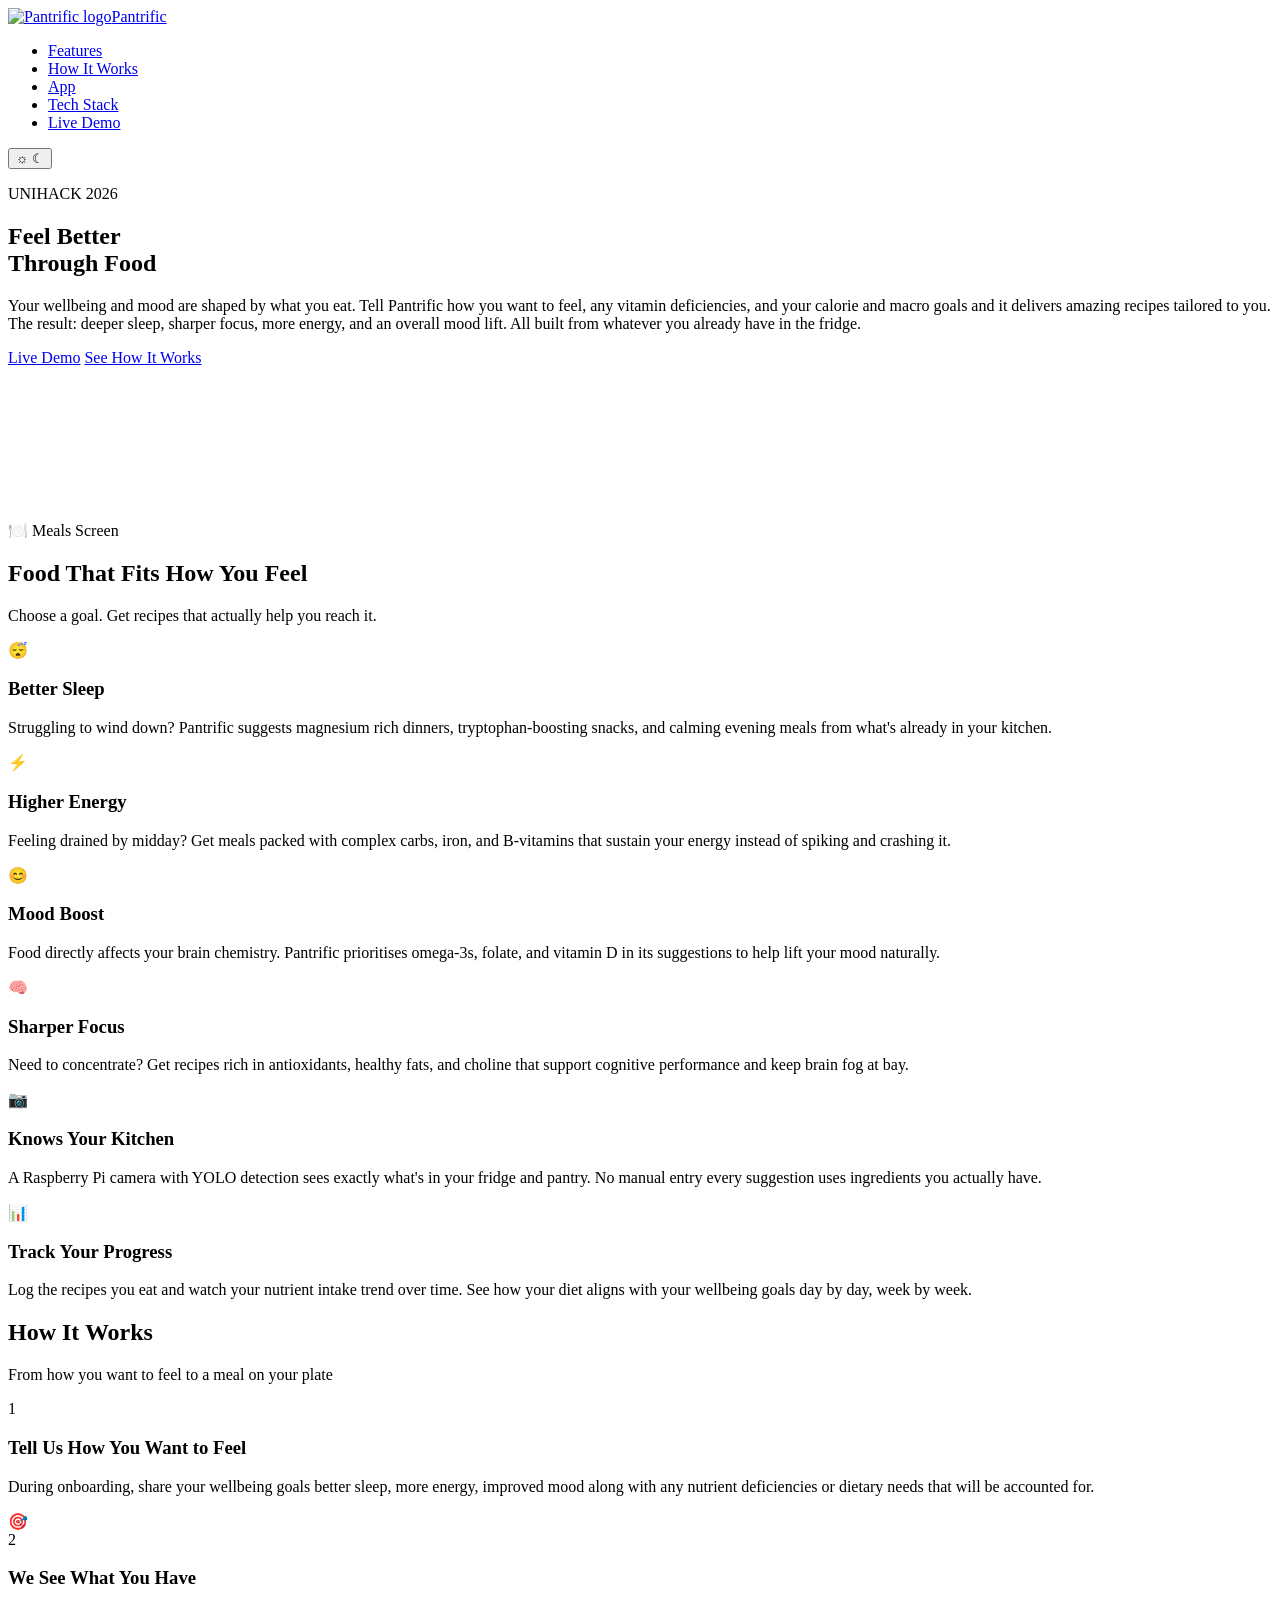
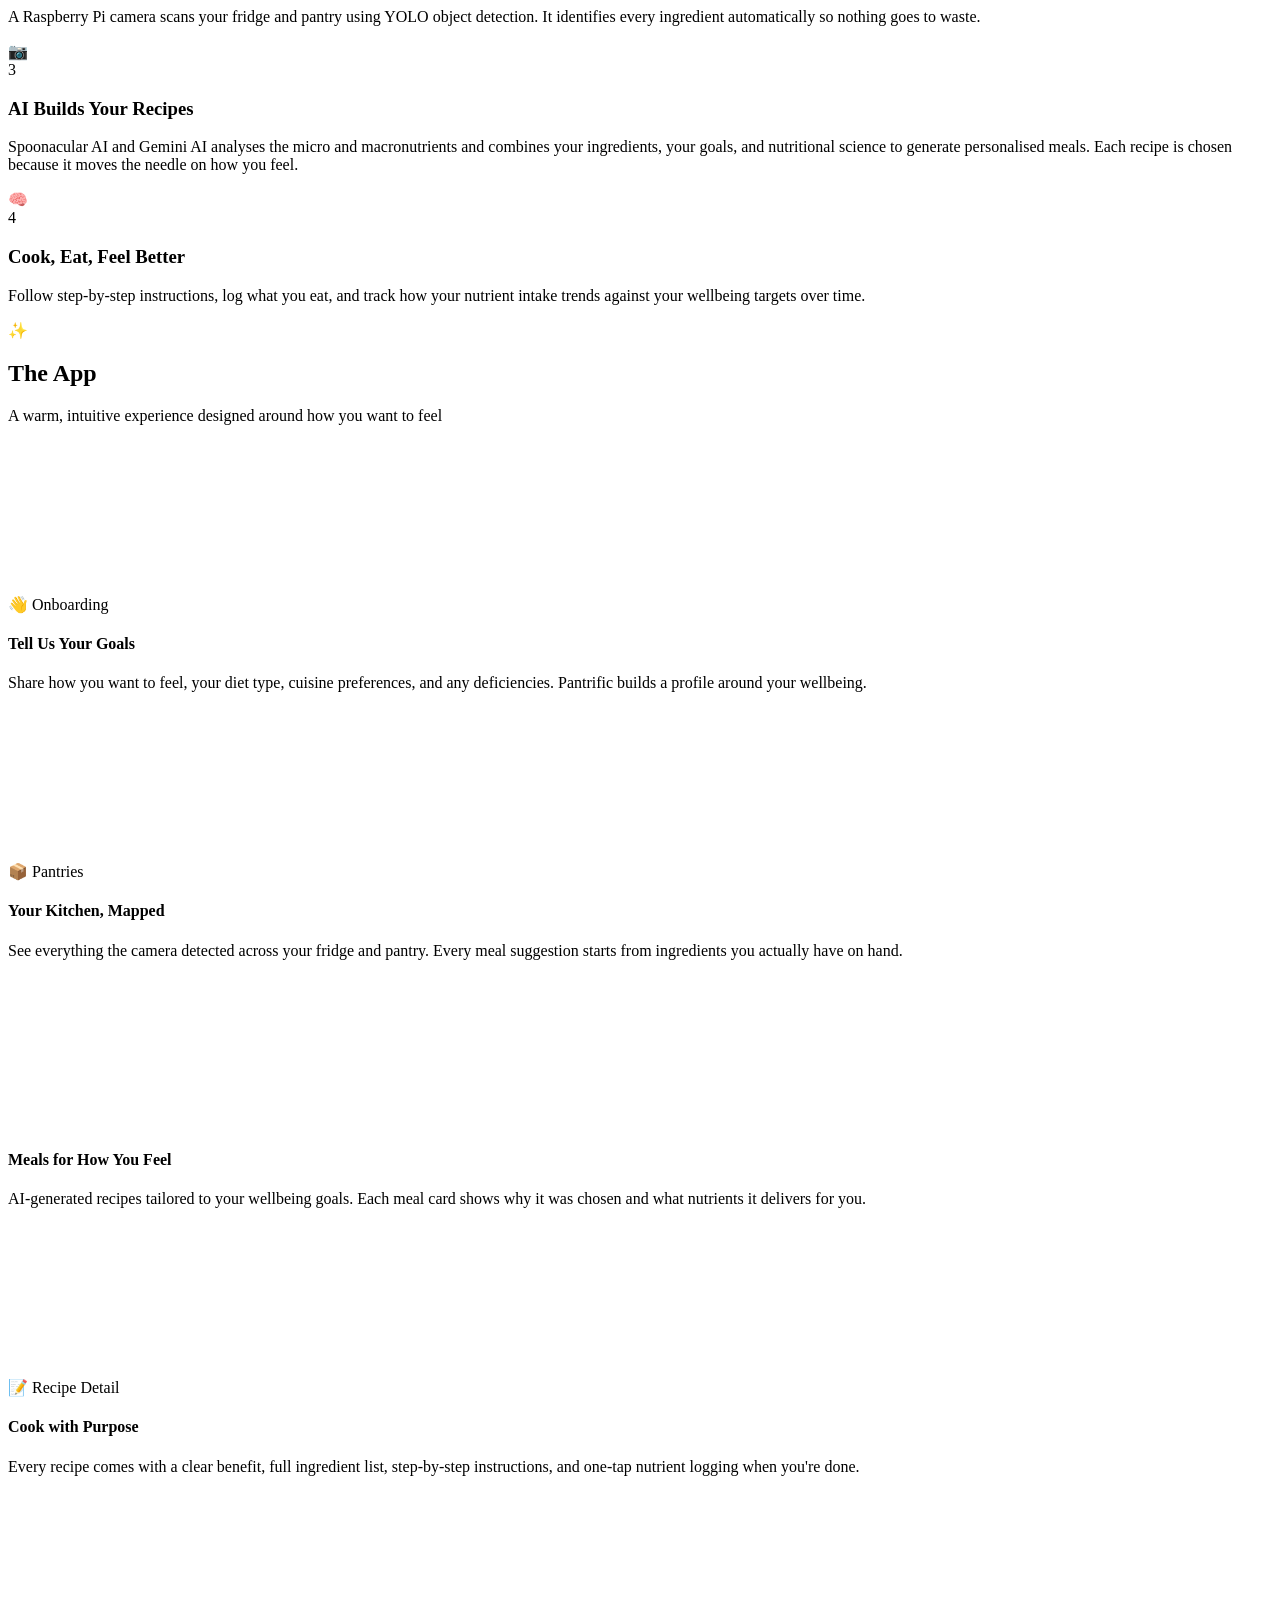
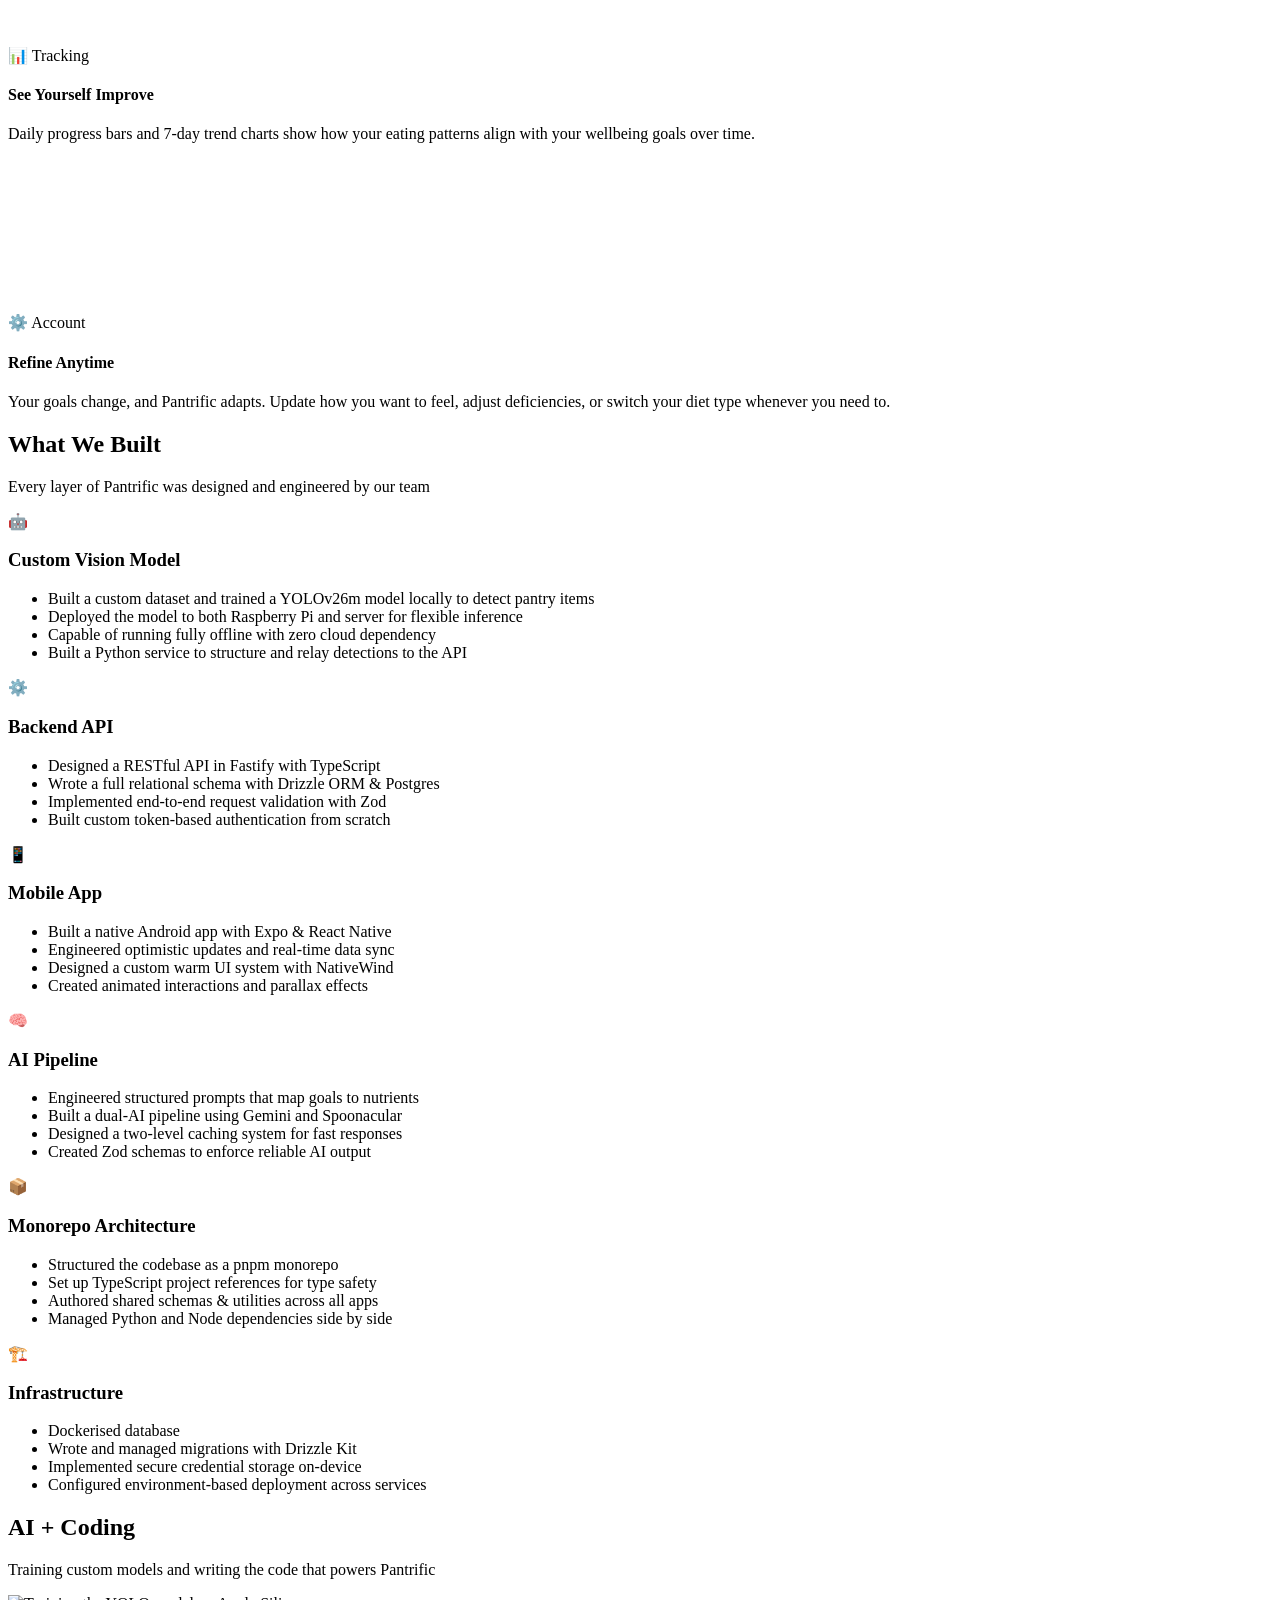
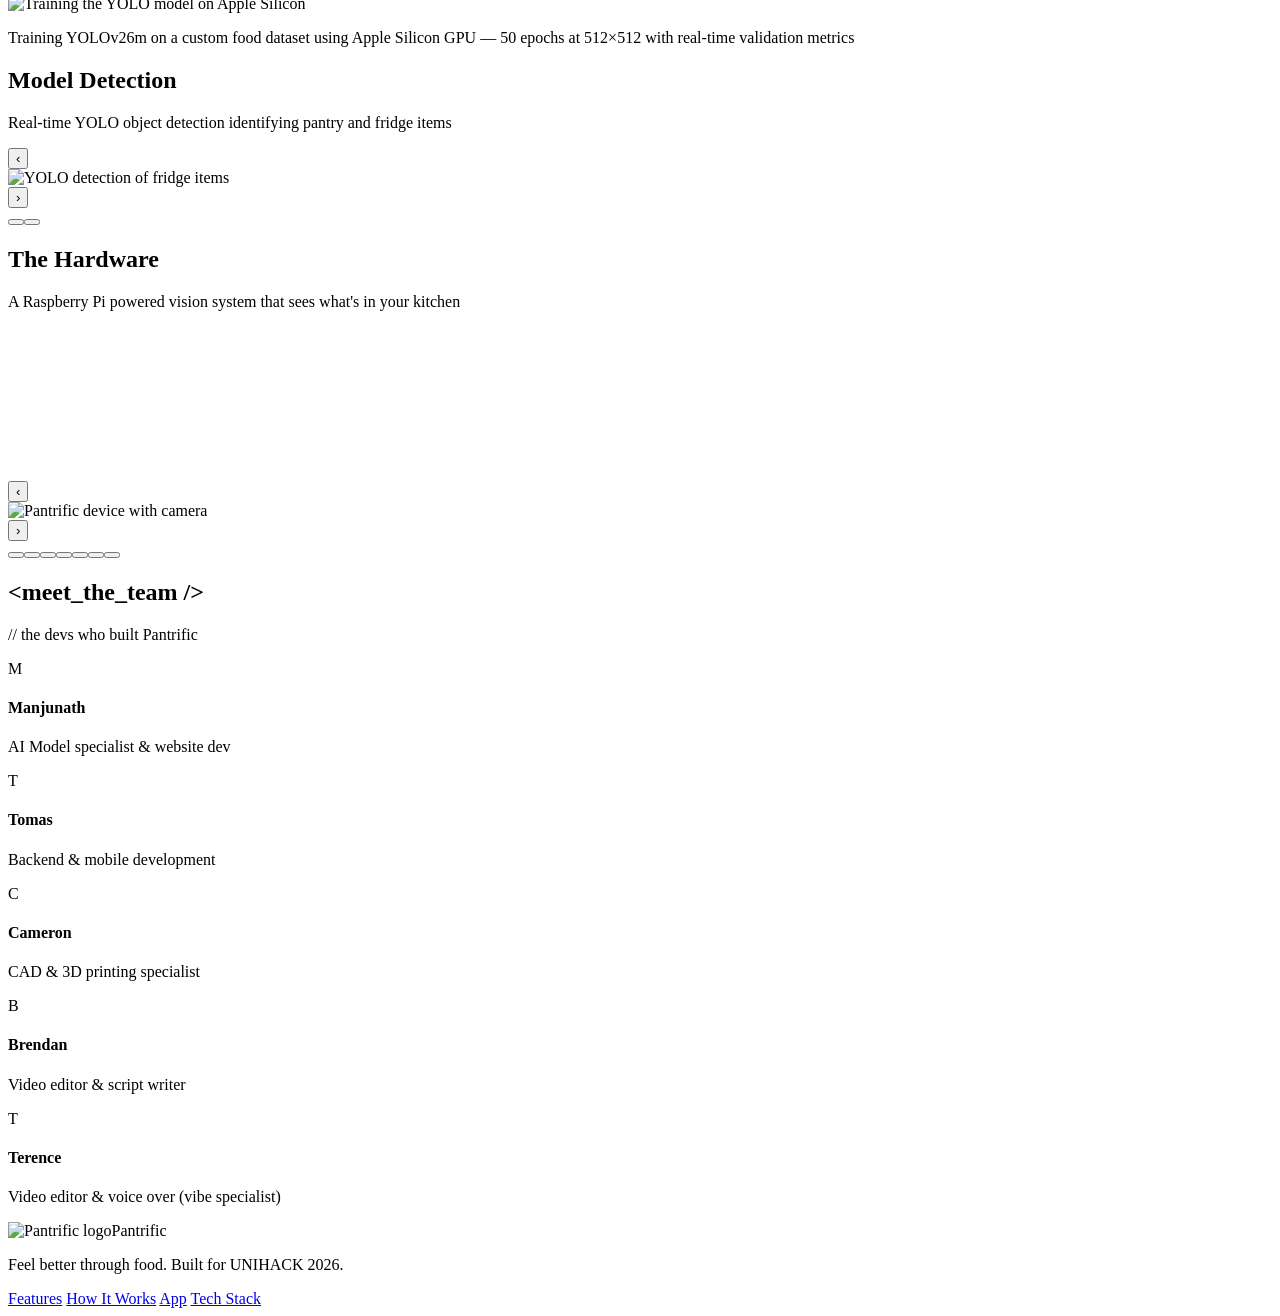
==== pantrific/index.html @ 2d0820e5 "added the pantrific subdirectory that was completed as part of a hackathon" ====
<!DOCTYPE html>
<html lang="en">
<head>
  <meta charset="UTF-8">
  <meta name="viewport" content="width=device-width, initial-scale=1.0">
  <title>Pantrific - Feel Better Through Food</title>
  <link rel="stylesheet" href="/static/styles.css">
</head>
<body>

  <!-- Nav -->
  <nav class="nav">
    <div class="container nav-inner">
      <a href="#" class="logo"><img src="/static/screenshots/logo.png" alt="Pantrific logo" class="logo-img">Pantrific</a>
      <div class="nav-right">
        <ul class="nav-links">
          <li><a href="#features">Features</a></li>
          <li><a href="#how-it-works">How It Works</a></li>
          <li><a href="#screens">App</a></li>
          <li><a href="#tech">Tech Stack</a></li>
          <li><a href="https://pantrific.tomasvana.dev/" target="_blank" class="nav-demo">Live Demo</a></li>
        </ul>
        <button class="theme-toggle" id="themeToggle" aria-label="Toggle dark mode">
          <span class="toggle-track">
            <span class="toggle-sun">&#9788;</span>
            <span class="toggle-moon">&#9790;</span>
            <span class="toggle-thumb"></span>
          </span>
        </button>
      </div>
    </div>
  </nav>

  <!-- Hero -->
  <section class="hero">
    <div class="container hero-inner">
      <div class="hero-text">
        <p class="hero-tag">UNIHACK 2026</p>
        <h1>Feel Better<br>Through Food</h1>
        <p class="hero-subtitle">
          Your wellbeing and mood are shaped by what you eat. Tell Pantrific
          how you want to feel, any vitamin deficiencies, and your calorie and
          macro goals and it delivers amazing recipes tailored to you.
          The result: deeper sleep, sharper focus, more energy, and an overall
          mood lift. All built from whatever you already have in the fridge.
        </p>
        <div class="hero-actions">
          <a href="https://pantrific.tomasvana.dev/" target="_blank" class="btn btn-primary">Live Demo</a>
          <a href="#how-it-works" class="btn btn-secondary">See How It Works</a>
        </div>
      </div>
      <div class="hero-visual">
        <div class="phone-mockup hero-phone">
          <div class="phone-screen">
            <video src="/static/screenshots/meals_screen.mp4" autoplay muted loop playsinline></video>
            <div class="placeholder-screen">
              <span class="placeholder-emoji">🍽️</span>
              <span class="placeholder-label">Meals Screen</span>
            </div>
          </div>
        </div>
      </div>
    </div>
    <div class="hero-bg-glow"></div>
  </section>

  <!-- Features -->
  <section id="features" class="features">
    <div class="container">
      <h2 class="section-title">Food That Fits How You Feel</h2>
      <p class="section-subtitle">Choose a goal. Get recipes that actually help you reach it.</p>
      <div class="features-grid">
        <div class="feature-card">
          <div class="feature-icon">😴</div>
          <h3>Better Sleep</h3>
          <p>Struggling to wind down? Pantrific suggests magnesium rich dinners, tryptophan-boosting snacks, and calming evening meals from what's already in your kitchen.</p>
        </div>
        <div class="feature-card">
          <div class="feature-icon">⚡</div>
          <h3>Higher Energy</h3>
          <p>Feeling drained by midday? Get meals packed with complex carbs, iron, and B-vitamins that sustain your energy instead of spiking and crashing it.</p>
        </div>
        <div class="feature-card">
          <div class="feature-icon">😊</div>
          <h3>Mood Boost</h3>
          <p>Food directly affects your brain chemistry. Pantrific prioritises omega-3s, folate, and vitamin D in its suggestions to help lift your mood naturally.</p>
        </div>
        <div class="feature-card">
          <div class="feature-icon">🧠</div>
          <h3>Sharper Focus</h3>
          <p>Need to concentrate? Get recipes rich in antioxidants, healthy fats, and choline that support cognitive performance and keep brain fog at bay.</p>
        </div>
        <div class="feature-card">
          <div class="feature-icon">📷</div>
          <h3>Knows Your Kitchen</h3>
          <p>A Raspberry Pi camera with YOLO detection sees exactly what's in your fridge and pantry. No manual entry every suggestion uses ingredients you actually have.</p>
        </div>
        <div class="feature-card">
          <div class="feature-icon">📊</div>
          <h3>Track Your Progress</h3>
          <p>Log the recipes you eat and watch your nutrient intake trend over time. See how your diet aligns with your wellbeing goals day by day, week by week.</p>
        </div>
      </div>
    </div>
  </section>

  <!-- How It Works -->
  <section id="how-it-works" class="how-it-works">
    <div class="container">
      <h2 class="section-title">How It Works</h2>
      <p class="section-subtitle">From how you want to feel to a meal on your plate</p>
      <div class="pipeline">
        <div class="pipeline-step">
          <div class="step-number">1</div>
          <div class="step-content">
            <h3>Tell Us How You Want to Feel</h3>
            <p>During onboarding, share your wellbeing goals better sleep, more energy, improved mood along with any nutrient deficiencies or dietary needs
              that will be accounted for.</p>
          </div>
          <div class="step-icon">🎯</div>
        </div>
        <div class="pipeline-connector"></div>
        <div class="pipeline-step">
          <div class="step-number">2</div>
          <div class="step-content">
            <h3>We See What You Have</h3>
            <p>A Raspberry Pi camera scans your fridge and pantry using YOLO object detection. It identifies every ingredient automatically so nothing goes to waste.</p>
          </div>
          <div class="step-icon">📷</div>
        </div>
        <div class="pipeline-connector"></div>
        <div class="pipeline-step">
          <div class="step-number">3</div>
          <div class="step-content">
            <h3>AI Builds Your Recipes</h3>
            <p>Spoonacular AI and Gemini AI analyses the micro and macronutrients and combines your ingredients, your goals, and nutritional science to generate personalised meals. Each recipe is chosen because it moves the needle on how you feel.</p>
          </div>
          <div class="step-icon">🧠</div>
        </div>
        <div class="pipeline-connector"></div>
        <div class="pipeline-step">
          <div class="step-number">4</div>
          <div class="step-content">
            <h3>Cook, Eat, Feel Better</h3>
            <p>Follow step-by-step instructions, log what you eat, and track how your nutrient intake trends against your wellbeing targets over time.</p>
          </div>
          <div class="step-icon">✨</div>
        </div>
      </div>
    </div>
  </section>

  <!-- App Screenshots -->
  <section id="screens" class="screens">
    <div class="container">
      <h2 class="section-title">The App</h2>
      <p class="section-subtitle">A warm, intuitive experience designed around how you want to feel</p>
      <div class="screens-grid">
        <div class="screen-card">
          <div class="phone-mockup">
            <div class="phone-screen">
              <video src="/static/screenshots/onboarding.mov" autoplay muted loop playsinline></video>
              <div class="placeholder-screen">
                <span class="placeholder-emoji">👋</span>
                <span class="placeholder-label">Onboarding</span>
              </div>
            </div>
          </div>
          <h4>Tell Us Your Goals</h4>
          <p>Share how you want to feel, your diet type, cuisine preferences, and any deficiencies. Pantrific builds a profile around your wellbeing.</p>
        </div>
        <div class="screen-card">
          <div class="phone-mockup">
            <div class="phone-screen">
              <video src="/static/screenshots/pantries.mov" autoplay muted loop playsinline></video>
              <div class="placeholder-screen">
                <span class="placeholder-emoji">📦</span>
                <span class="placeholder-label">Pantries</span>
              </div>
            </div>
          </div>
          <h4>Your Kitchen, Mapped</h4>
          <p>See everything the camera detected across your fridge and pantry. Every meal suggestion starts from ingredients you actually have on hand.</p>
        </div>
        <div class="screen-card">
          <div class="phone-mockup">
            <div class="phone-screen">
              <video src="/static/screenshots/meals_feel_terence.mov" autoplay muted loop playsinline></video>
            </div>
          </div>
          <h4>Meals for How You Feel</h4>
          <p>AI-generated recipes tailored to your wellbeing goals. Each meal card shows why it was chosen and what nutrients it delivers for you.</p>
        </div>
        <div class="screen-card">
          <div class="phone-mockup">
            <div class="phone-screen">
              <video src="/static/screenshots/meals_feel.mov" autoplay muted loop playsinline></video>
              <div class="placeholder-screen">
                <span class="placeholder-emoji">📝</span>
                <span class="placeholder-label">Recipe Detail</span>
              </div>
            </div>
          </div>
          <h4>Cook with Purpose</h4>
          <p>Every recipe comes with a clear benefit, full ingredient list, step-by-step instructions, and one-tap nutrient logging when you're done.</p>
        </div>
        <div class="screen-card">
          <div class="phone-mockup">
            <div class="phone-screen">
              <video src="/static/screenshots/tracking.mov" autoplay muted loop playsinline></video>
              <div class="placeholder-screen">
                <span class="placeholder-emoji">📊</span>
                <span class="placeholder-label">Tracking</span>
              </div>
            </div>
          </div>
          <h4>See Yourself Improve</h4>
          <p>Daily progress bars and 7-day trend charts show how your eating patterns align with your wellbeing goals over time.</p>
        </div>
        <div class="screen-card">
          <div class="phone-mockup">
            <div class="phone-screen">
              <video src="/static/screenshots/account.mov" autoplay muted loop playsinline></video>
              <div class="placeholder-screen">
                <span class="placeholder-emoji">⚙️</span>
                <span class="placeholder-label">Account</span>
              </div>
            </div>
          </div>
          <h4>Refine Anytime</h4>
          <p>Your goals change, and Pantrific adapts. Update how you want to feel, adjust deficiencies, or switch your diet type whenever you need to.</p>
        </div>
      </div>
    </div>
  </section>

  <!-- Tech Stack -->
  <section id="tech" class="tech">
    <div class="container">
      <h2 class="section-title">What We Built</h2>
      <p class="section-subtitle">Every layer of Pantrific was designed and engineered by our team</p>
      <div class="tech-grid">
        <div class="tech-card">
          <div class="tech-header">
            <span class="tech-icon">🤖</span>
            <h3>Custom Vision Model</h3>
          </div>
          <ul class="tech-list">
            <li>Built a custom dataset and trained a YOLOv26m model locally to detect pantry items</li>
            <li>Deployed the model to both Raspberry Pi and server for flexible inference</li>
            <li>Capable of running fully offline with zero cloud dependency</li>
            <li>Built a Python service to structure and relay detections to the API</li>
          </ul>
        </div>
        <div class="tech-card">
          <div class="tech-header">
            <span class="tech-icon">⚙️</span>
            <h3>Backend API</h3>
          </div>
          <ul class="tech-list">
            <li>Designed a RESTful API in Fastify with TypeScript</li>
            <li>Wrote a full relational schema with Drizzle ORM &amp; Postgres</li>
            <li>Implemented end-to-end request validation with Zod</li>
            <li>Built custom token-based authentication from scratch</li>
          </ul>
        </div>
        <div class="tech-card">
          <div class="tech-header">
            <span class="tech-icon">📱</span>
            <h3>Mobile App</h3>
          </div>
          <ul class="tech-list">
            <li>Built a native Android app with Expo &amp; React Native</li>
            <li>Engineered optimistic updates and real-time data sync</li>
            <li>Designed a custom warm UI system with NativeWind</li>
            <li>Created animated interactions and parallax effects</li>
          </ul>
        </div>
        <div class="tech-card">
          <div class="tech-header">
            <span class="tech-icon">🧠</span>
            <h3>AI Pipeline</h3>
          </div>
          <ul class="tech-list">
            <li>Engineered structured prompts that map goals to nutrients</li>
            <li>Built a dual-AI pipeline using Gemini and Spoonacular</li>
            <li>Designed a two-level caching system for fast responses</li>
            <li>Created Zod schemas to enforce reliable AI output</li>
          </ul>
        </div>
        <div class="tech-card">
          <div class="tech-header">
            <span class="tech-icon">📦</span>
            <h3>Monorepo Architecture</h3>
          </div>
          <ul class="tech-list">
            <li>Structured the codebase as a pnpm monorepo</li>
            <li>Set up TypeScript project references for type safety</li>
            <li>Authored shared schemas &amp; utilities across all apps</li>
            <li>Managed Python and Node dependencies side by side</li>
          </ul>
        </div>
        <div class="tech-card">
          <div class="tech-header">
            <span class="tech-icon">🏗️</span>
            <h3>Infrastructure</h3>
          </div>
          <ul class="tech-list">
            <li>Dockerised database</li>
            <li>Wrote and managed migrations with Drizzle Kit</li>
            <li>Implemented secure credential storage on-device</li>
            <li>Configured environment-based deployment across services</li>
          </ul>
        </div>
      </div>
    </div>
  </section>

  <!-- AI + Coding -->
  <section id="ai-coding" class="ai-coding">
    <div class="container">
      <h2 class="section-title">AI + Coding</h2>
      <p class="section-subtitle">Training custom models and writing the code that powers Pantrific</p>
      <div class="ai-coding-showcase">
        <img src="/static/screenshots/ai-coding.jpg" alt="Training the YOLO model on Apple Silicon" class="ai-coding-img">
      </div>
      <p class="ai-coding-caption">Training YOLOv26m on a custom food dataset using Apple Silicon GPU — 50 epochs at 512&times;512 with real-time validation metrics</p>

      <h2 class="section-title ai-coding-hw-title">Model Detection</h2>
      <p class="section-subtitle">Real-time YOLO object detection identifying pantry and fridge items</p>
      <div class="detection-carousel">
        <button class="carousel-btn detection-prev" aria-label="Previous">&lsaquo;</button>
        <div class="ai-coding-showcase">
          <img src="/static/screenshots/detection1.png" alt="YOLO detection of fridge items" class="detection-img ai-coding-img">
        </div>
        <button class="carousel-btn detection-next" aria-label="Next">&rsaquo;</button>
      </div>
      <div class="detection-dots"></div>

      <h2 class="section-title ai-coding-hw-title">The Hardware</h2>
      <p class="section-subtitle">A Raspberry Pi powered vision system that sees what's in your kitchen</p>
      <div class="ai-coding-showcase">
        <video src="/static/screenshots/ai-coding-video.mp4" autoplay muted loop playsinline class="ai-coding-img"></video>
      </div>
      <div class="hardware-carousel">
        <button class="carousel-btn carousel-prev" aria-label="Previous">&lsaquo;</button>
        <div class="hardware-showcase">
          <img src="/static/screenshots/hw1.jpg" alt="Pantrific device with camera" class="hardware-img">
        </div>
        <button class="carousel-btn carousel-next" aria-label="Next">&rsaquo;</button>
      </div>
      <div class="carousel-dots"></div>
    </div>
  </section>

  <!-- Team -->
  <section id="team" class="team">
    <div class="container">
      <h2 class="section-title team-title">&lt;meet_the_team /&gt;</h2>
      <p class="section-subtitle team-subtitle">// the devs who built Pantrific</p>
      <div class="team-grid">
        <div class="team-card">
          <div class="team-avatar">M</div>
          <h4>Manjunath</h4>
          <p>AI Model specialist &amp; website dev</p>
        </div>
        <div class="team-card">
          <div class="team-avatar">T</div>
          <h4>Tomas</h4>
          <p>Backend &amp; mobile development</p>
        </div>
        <div class="team-card">
          <div class="team-avatar">C</div>
          <h4>Cameron</h4>
          <p>CAD &amp; 3D printing specialist</p>
        </div>
        <div class="team-card">
          <div class="team-avatar">B</div>
          <h4>Brendan</h4>
          <p>Video editor &amp; script writer</p>
        </div>
        <div class="team-card">
          <div class="team-avatar">T</div>
          <h4>Terence</h4>
          <p>Video editor &amp; voice over (vibe specialist)</p>
        </div>
      </div>
    </div>
  </section>

  <!-- Footer -->
  <footer class="footer">
    <div class="container footer-inner">
      <div class="footer-brand">
        <span class="logo"><img src="/static/screenshots/logo.png" alt="Pantrific logo" class="logo-img">Pantrific</span>
        <p>Feel better through food. Built for UNIHACK 2026.</p>
      </div>
      <div class="footer-links">
        <a href="#features">Features</a>
        <a href="#how-it-works">How It Works</a>
        <a href="#screens">App</a>
        <a href="#tech">Tech Stack</a>
      </div>
    </div>
  </footer>

  <script>
    const toggle = document.getElementById('themeToggle');
    const root = document.documentElement;

    function setTheme(dark) {
      root.setAttribute('data-theme', dark ? 'dark' : 'light');
      localStorage.setItem('theme', dark ? 'dark' : 'light');
    }

    // Init from saved preference or system preference
    const saved = localStorage.getItem('theme');
    if (saved) {
      setTheme(saved === 'dark');
    } else {
      setTheme(window.matchMedia('(prefers-color-scheme: dark)').matches);
    }

    document.querySelectorAll('.team-card').forEach(card => {
      card.addEventListener('mouseenter', () => card.classList.add('revealed'));
    });

    toggle.addEventListener('click', () => {
      const isDark = root.getAttribute('data-theme') === 'dark';
      setTheme(!isDark);
    });

    // Detection carousel
    const detImages = ['/static/screenshots/detection1.png', '/static/screenshots/detection2.png'];
    let detIndex = 0;
    const detImg = document.querySelector('.detection-img');
    const detDotsContainer = document.querySelector('.detection-dots');

    detImages.forEach((_, i) => {
      const dot = document.createElement('button');
      dot.className = 'carousel-dot' + (i === 0 ? ' active' : '');
      dot.addEventListener('click', () => detGoTo(i));
      detDotsContainer.appendChild(dot);
    });

    function detGoTo(i) {
      detIndex = i;
      detImg.style.opacity = 0;
      setTimeout(() => {
        detImg.src = detImages[detIndex];
        detImg.style.opacity = 1;
      }, 200);
      detDotsContainer.querySelectorAll('.carousel-dot').forEach((d, j) => {
        d.classList.toggle('active', j === detIndex);
      });
    }

    document.querySelector('.detection-prev').addEventListener('click', () => {
      detGoTo((detIndex - 1 + detImages.length) % detImages.length);
    });
    document.querySelector('.detection-next').addEventListener('click', () => {
      detGoTo((detIndex + 1) % detImages.length);
    });

    let detTouchStartX = 0;
    const detCarousel = document.querySelector('.detection-carousel');
    detCarousel.addEventListener('touchstart', e => { detTouchStartX = e.touches[0].clientX; });
    detCarousel.addEventListener('touchend', e => {
      const diff = detTouchStartX - e.changedTouches[0].clientX;
      if (Math.abs(diff) > 50) {
        detGoTo((detIndex + (diff > 0 ? 1 : -1) + detImages.length) % detImages.length);
      }
    });

    // Hardware carousel
    const hwImages = [
      '/static/screenshots/hw1.jpg', '/static/screenshots/hw2.jpg', '/static/screenshots/hw3.jpg',
      '/static/screenshots/hw4.jpg', '/static/screenshots/hw5.jpg', '/static/screenshots/hw6.jpg',
      '/static/screenshots/hw7.jpg'
    ];
    let hwIndex = 0;
    const hwImg = document.querySelector('.hardware-img');
    const dotsContainer = document.querySelector('.carousel-dots');

    hwImages.forEach((_, i) => {
      const dot = document.createElement('button');
      dot.className = 'carousel-dot' + (i === 0 ? ' active' : '');
      dot.addEventListener('click', () => goTo(i));
      dotsContainer.appendChild(dot);
    });

    function goTo(i) {
      hwIndex = i;
      hwImg.style.opacity = 0;
      setTimeout(() => {
        hwImg.src = hwImages[hwIndex];
        hwImg.style.opacity = 1;
      }, 200);
      dotsContainer.querySelectorAll('.carousel-dot').forEach((d, j) => {
        d.classList.toggle('active', j === hwIndex);
      });
    }

    document.querySelector('.carousel-prev').addEventListener('click', () => {
      goTo((hwIndex - 1 + hwImages.length) % hwImages.length);
    });
    document.querySelector('.carousel-next').addEventListener('click', () => {
      goTo((hwIndex + 1) % hwImages.length);
    });

    // Touch swipe support
    let touchStartX = 0;
    const carousel = document.querySelector('.hardware-carousel');
    carousel.addEventListener('touchstart', e => { touchStartX = e.touches[0].clientX; });
    carousel.addEventListener('touchend', e => {
      const diff = touchStartX - e.changedTouches[0].clientX;
      if (Math.abs(diff) > 50) {
        goTo((hwIndex + (diff > 0 ? 1 : -1) + hwImages.length) % hwImages.length);
      }
    });
  </script>
</body>
</html>
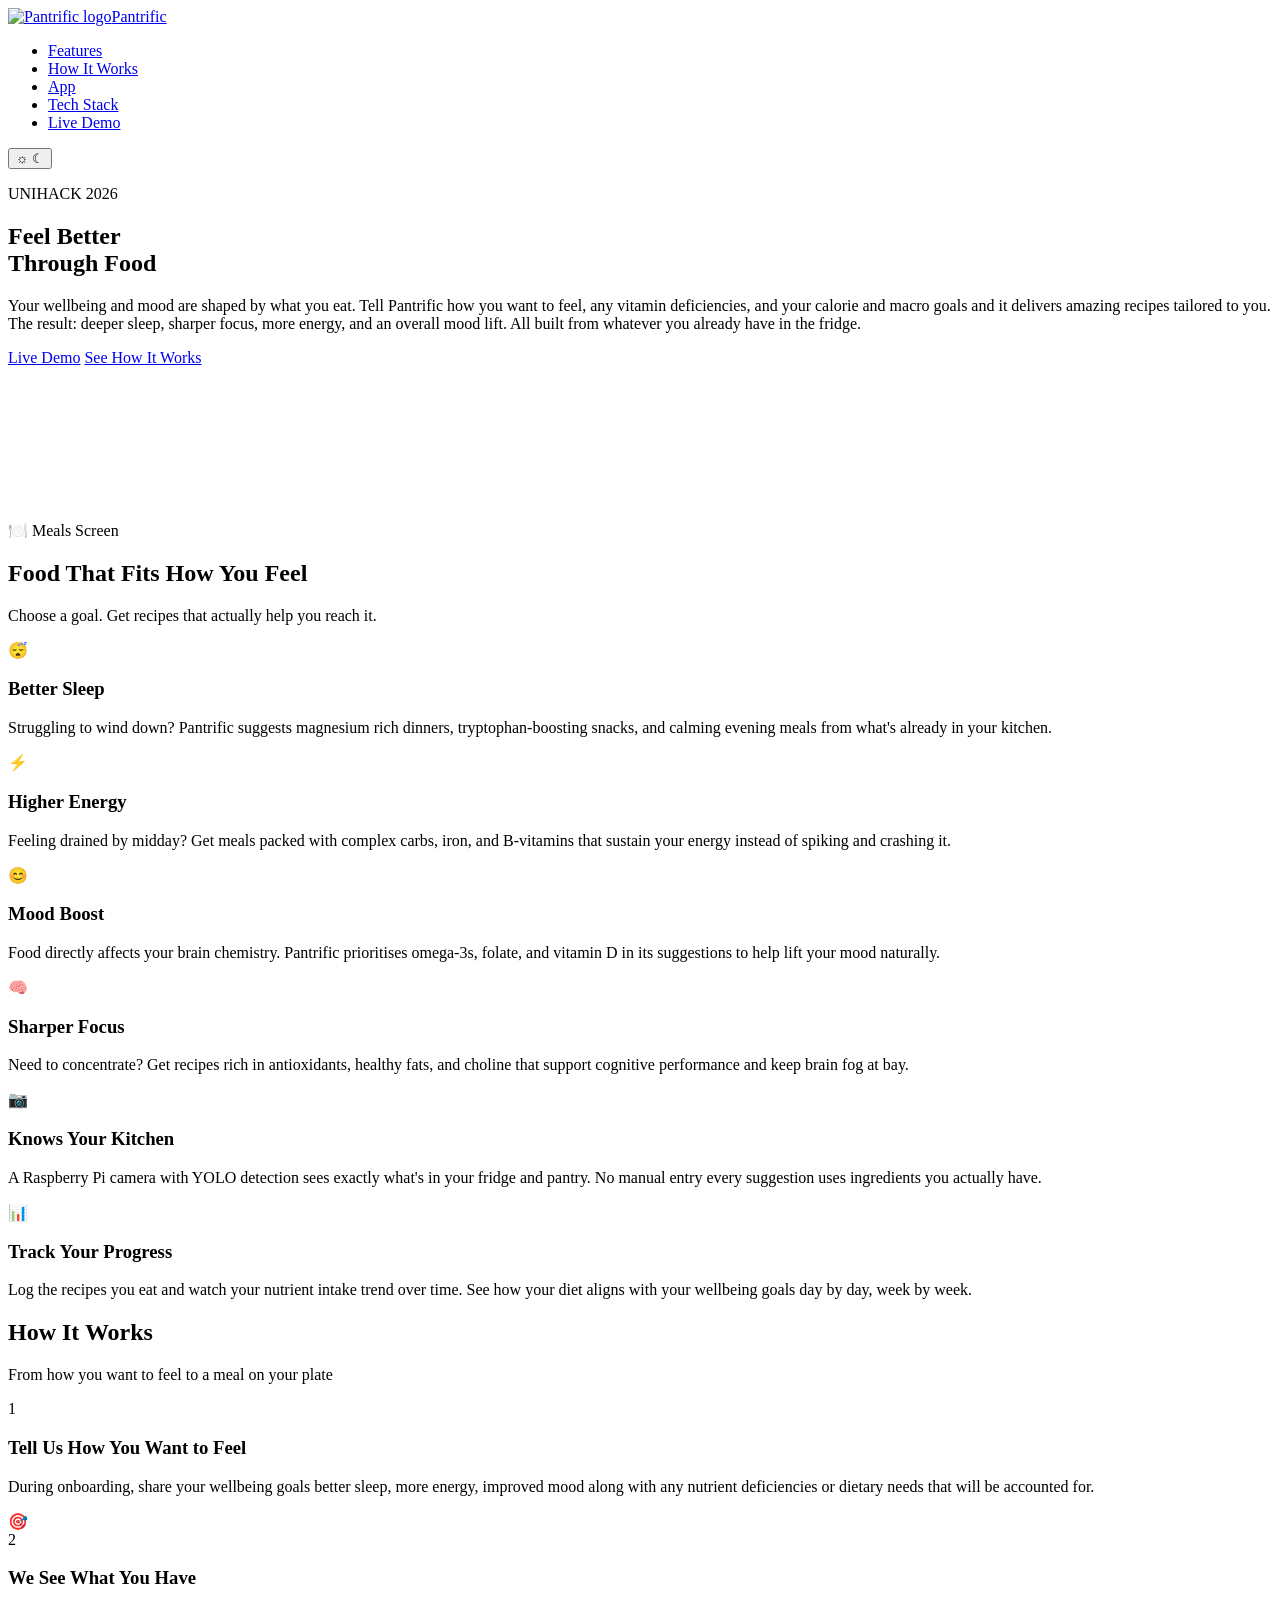
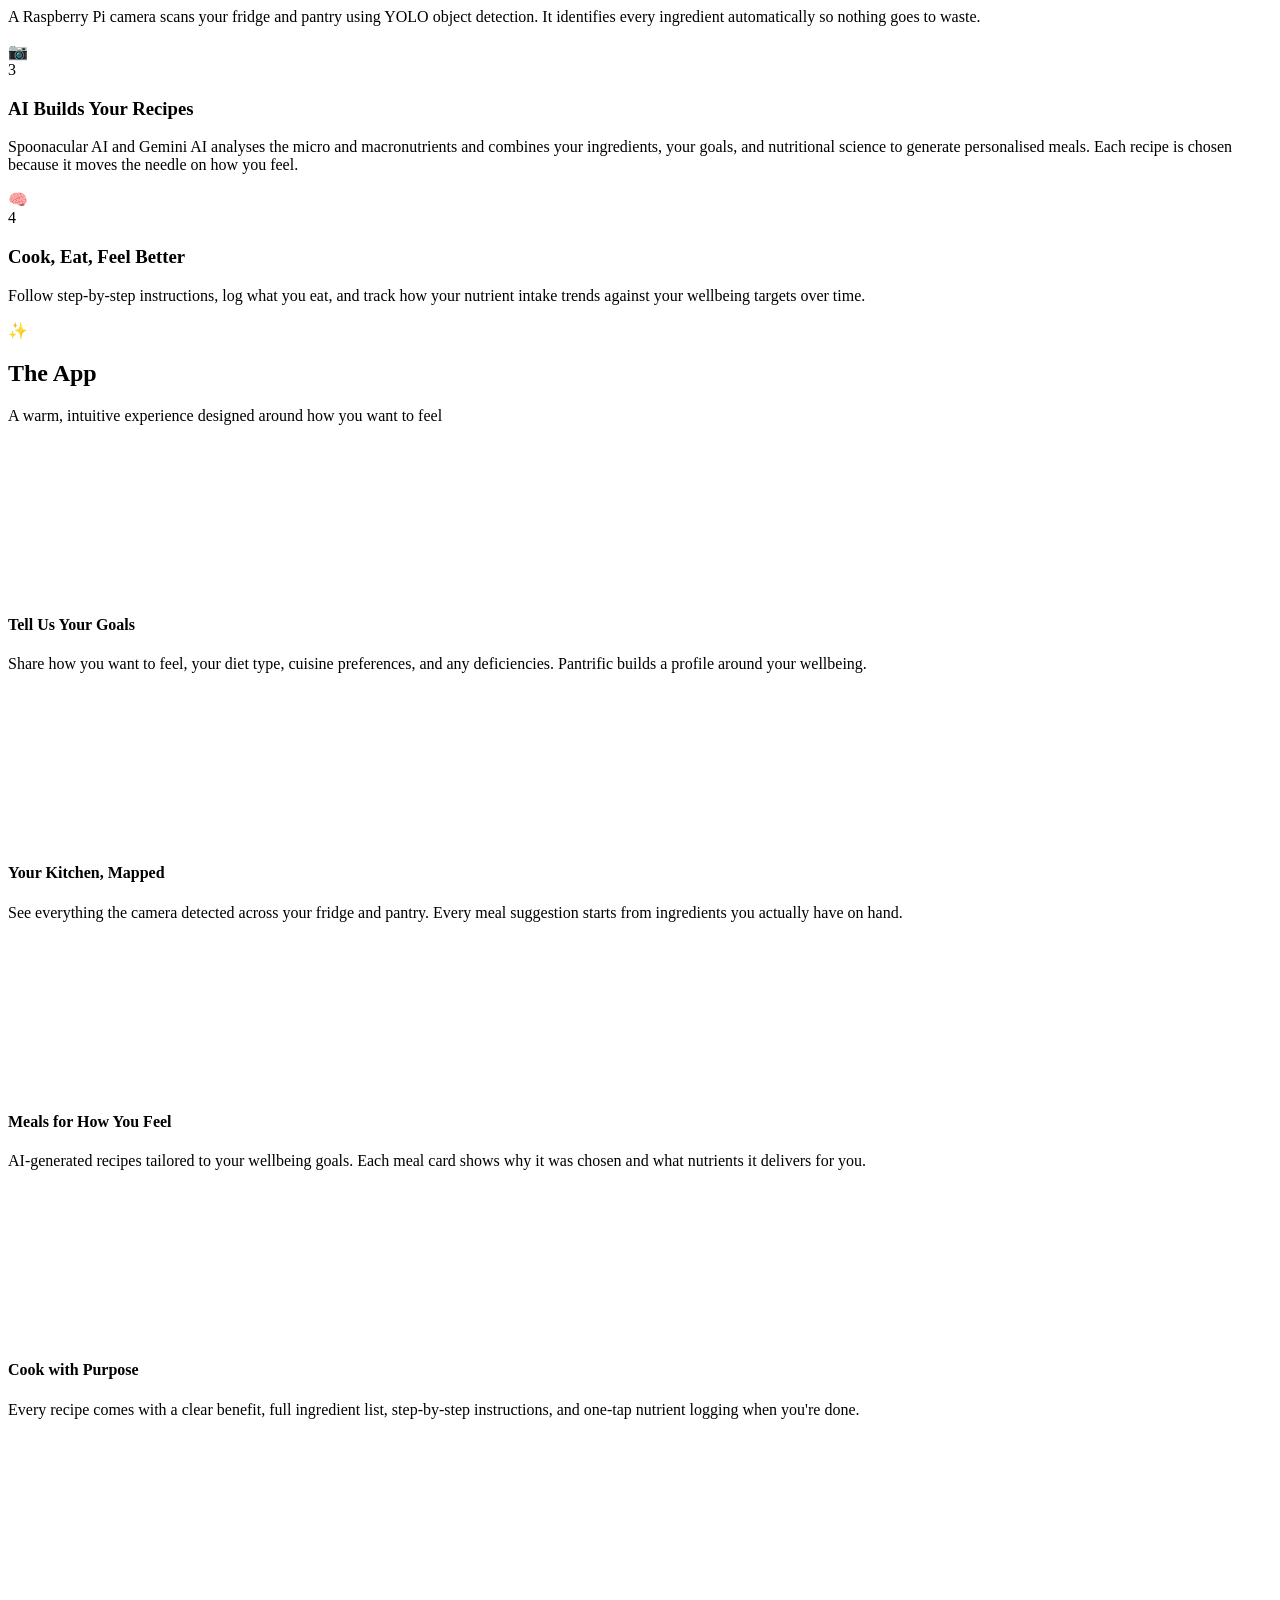
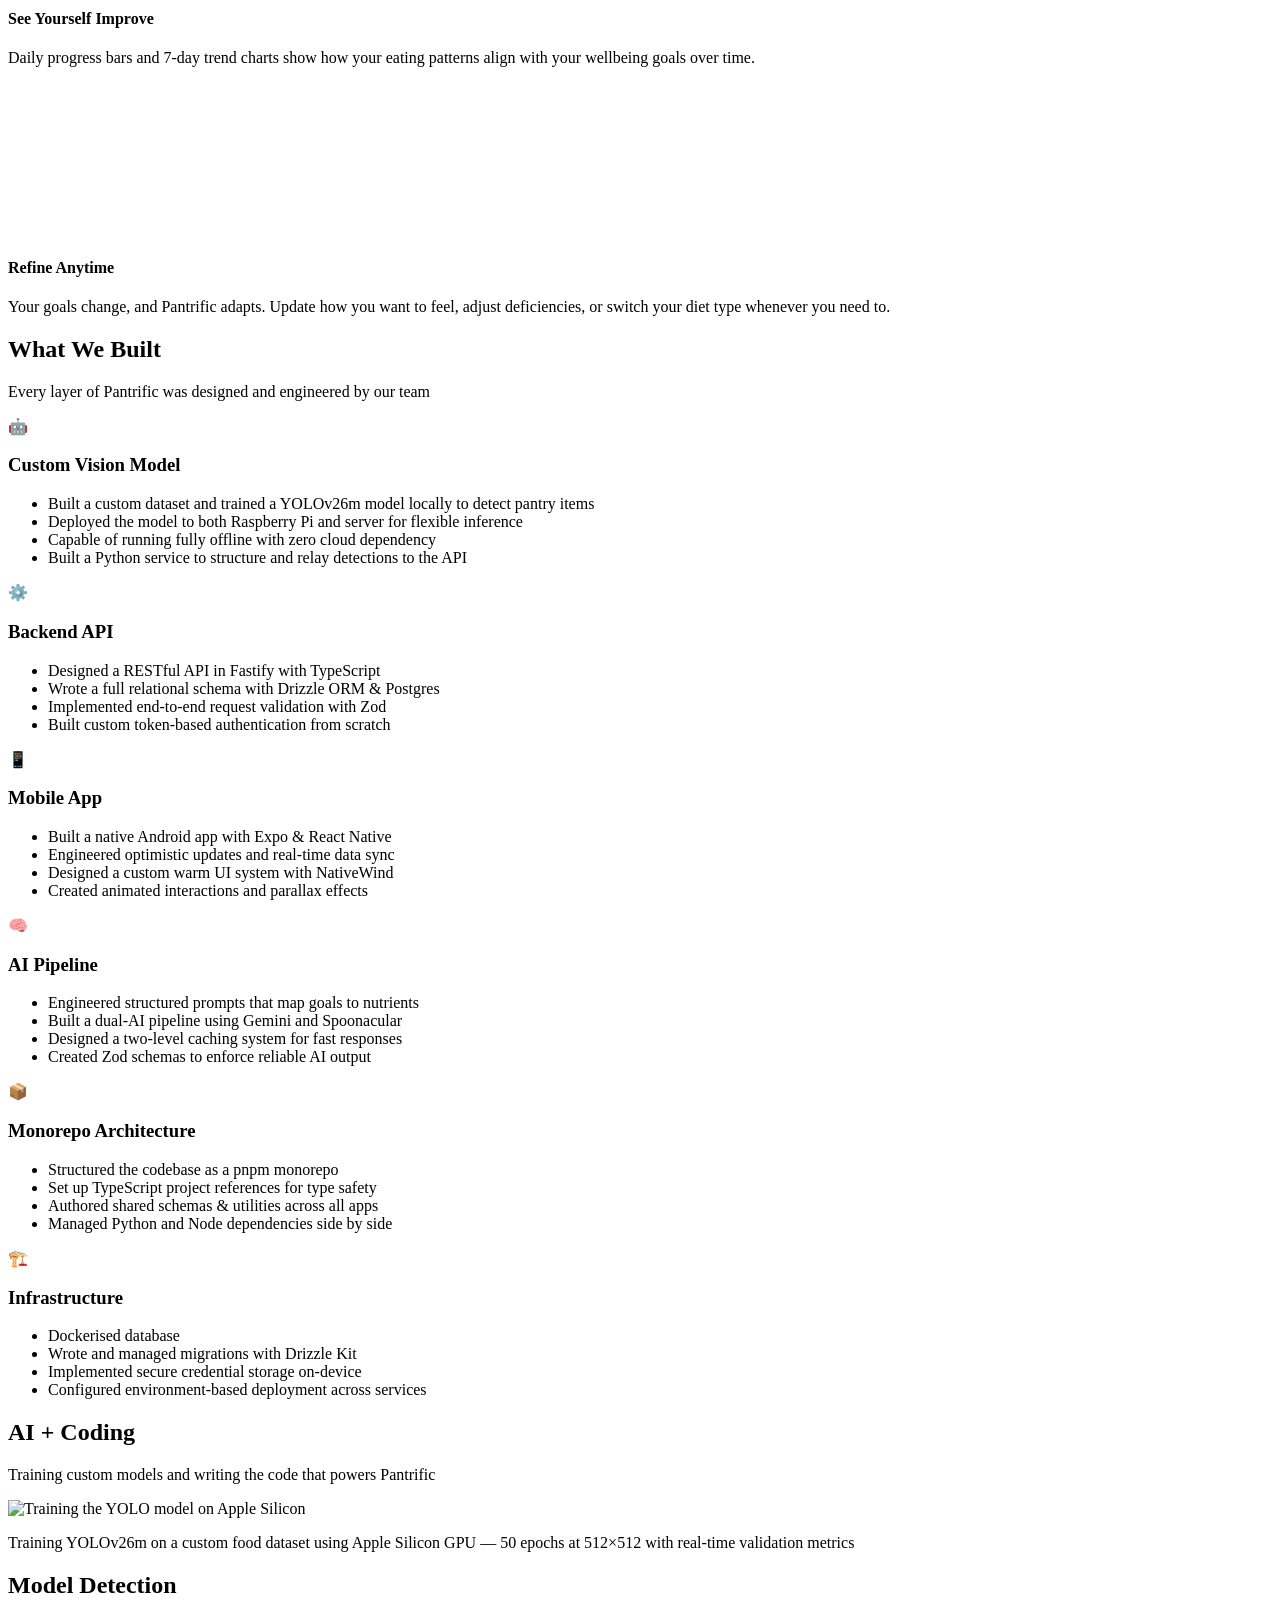
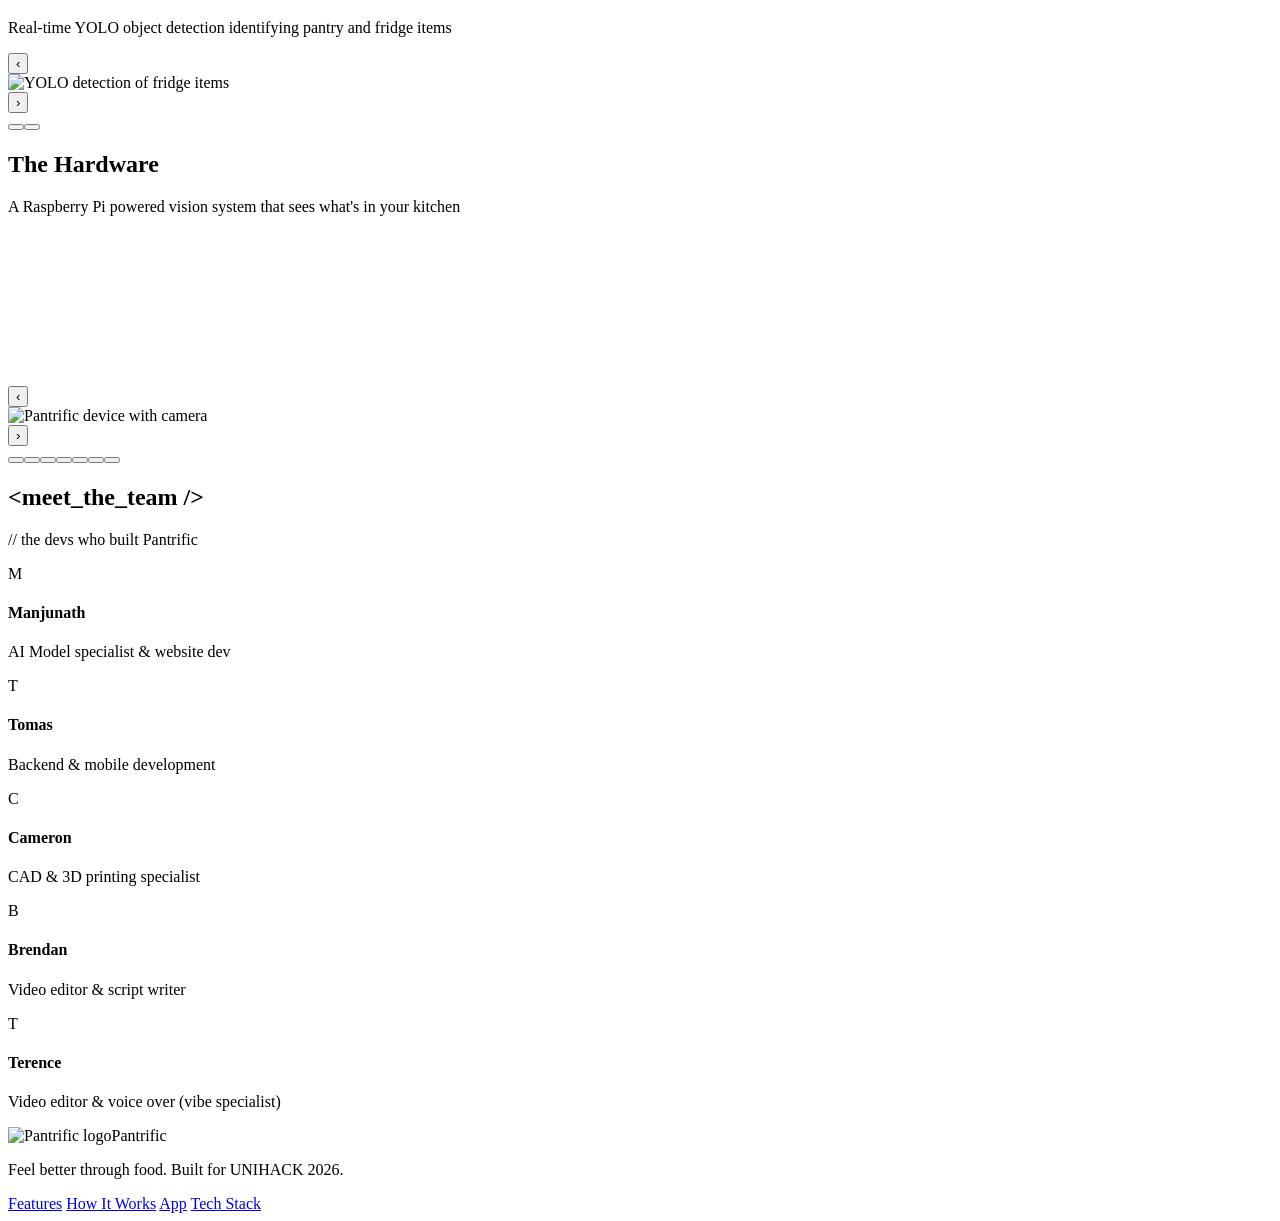
==== commit 5132ae6f: "bug fixes" ====
--- a/pantrific/index.html
+++ b/pantrific/index.html
@@ -52,7 +52,7 @@
       <div class="hero-visual">
         <div class="phone-mockup hero-phone">
           <div class="phone-screen">
-            <video src="/static/screenshots/meals_screen.mp4" autoplay muted loop playsinline></video>
+            <video src="/static/screenshots/meals_screen.mp4" autoplay muted loop playsinline preload="metadata" poster="/static/screenshots/poster_meals_screen.jpg"></video>
             <div class="placeholder-screen">
               <span class="placeholder-emoji">🍽️</span>
               <span class="placeholder-label">Meals Screen</span>
@@ -159,11 +159,7 @@
         <div class="screen-card">
           <div class="phone-mockup">
             <div class="phone-screen">
-              <video src="/static/screenshots/onboarding.mov" autoplay muted loop playsinline></video>
-              <div class="placeholder-screen">
-                <span class="placeholder-emoji">👋</span>
-                <span class="placeholder-label">Onboarding</span>
-              </div>
+              <video src="/static/screenshots/onboarding.mp4" muted loop playsinline preload="none" class="lazy-video" poster="/static/screenshots/poster_onboarding.jpg"></video>
             </div>
           </div>
           <h4>Tell Us Your Goals</h4>
@@ -172,11 +168,7 @@
         <div class="screen-card">
           <div class="phone-mockup">
             <div class="phone-screen">
-              <video src="/static/screenshots/pantries.mov" autoplay muted loop playsinline></video>
-              <div class="placeholder-screen">
-                <span class="placeholder-emoji">📦</span>
-                <span class="placeholder-label">Pantries</span>
-              </div>
+              <video src="/static/screenshots/pantries.mp4" muted loop playsinline preload="none" class="lazy-video" poster="/static/screenshots/poster_pantries.jpg"></video>
             </div>
           </div>
           <h4>Your Kitchen, Mapped</h4>
@@ -185,7 +177,7 @@
         <div class="screen-card">
           <div class="phone-mockup">
             <div class="phone-screen">
-              <video src="/static/screenshots/meals_feel_terence.mov" autoplay muted loop playsinline></video>
+              <video src="/static/screenshots/meals_feel_terence.mp4" muted loop playsinline preload="none" class="lazy-video" poster="/static/screenshots/poster_meals_feel_terence.jpg"></video>
             </div>
           </div>
           <h4>Meals for How You Feel</h4>
@@ -194,11 +186,7 @@
         <div class="screen-card">
           <div class="phone-mockup">
             <div class="phone-screen">
-              <video src="/static/screenshots/meals_feel.mov" autoplay muted loop playsinline></video>
-              <div class="placeholder-screen">
-                <span class="placeholder-emoji">📝</span>
-                <span class="placeholder-label">Recipe Detail</span>
-              </div>
+              <video src="/static/screenshots/meals_feel.mp4" muted loop playsinline preload="none" class="lazy-video" poster="/static/screenshots/poster_meals_feel.jpg"></video>
             </div>
           </div>
           <h4>Cook with Purpose</h4>
@@ -207,11 +195,7 @@
         <div class="screen-card">
           <div class="phone-mockup">
             <div class="phone-screen">
-              <video src="/static/screenshots/tracking.mov" autoplay muted loop playsinline></video>
-              <div class="placeholder-screen">
-                <span class="placeholder-emoji">📊</span>
-                <span class="placeholder-label">Tracking</span>
-              </div>
+              <video src="/static/screenshots/tracking.mp4" muted loop playsinline preload="none" class="lazy-video" poster="/static/screenshots/poster_tracking.jpg"></video>
             </div>
           </div>
           <h4>See Yourself Improve</h4>
@@ -220,11 +204,7 @@
         <div class="screen-card">
           <div class="phone-mockup">
             <div class="phone-screen">
-              <video src="/static/screenshots/account.mov" autoplay muted loop playsinline></video>
-              <div class="placeholder-screen">
-                <span class="placeholder-emoji">⚙️</span>
-                <span class="placeholder-label">Account</span>
-              </div>
+              <video src="/static/screenshots/account.mp4" muted loop playsinline preload="none" class="lazy-video" poster="/static/screenshots/poster_account.jpg"></video>
             </div>
           </div>
           <h4>Refine Anytime</h4>
@@ -340,7 +320,7 @@
       <h2 class="section-title ai-coding-hw-title">The Hardware</h2>
       <p class="section-subtitle">A Raspberry Pi powered vision system that sees what's in your kitchen</p>
       <div class="ai-coding-showcase">
-        <video src="/static/screenshots/ai-coding-video.mp4" autoplay muted loop playsinline class="ai-coding-img"></video>
+        <video src="/static/screenshots/ai-coding-video.mp4" muted loop playsinline preload="none" class="ai-coding-img lazy-video" poster="/static/screenshots/poster_ai-coding-video.jpg"></video>
       </div>
       <div class="hardware-carousel">
         <button class="carousel-btn carousel-prev" aria-label="Previous">&lsaquo;</button>
@@ -518,6 +498,23 @@
         goTo((hwIndex + (diff > 0 ? 1 : -1) + hwImages.length) % hwImages.length);
       }
     });
+
+    // Lazy-load videos: only fetch and play when they scroll into view
+    const videoObserver = new IntersectionObserver((entries) => {
+      entries.forEach(entry => {
+        const video = entry.target;
+        if (entry.isIntersecting) {
+          if (video.preload === 'none') {
+            video.preload = 'auto';
+          }
+          video.play().catch(() => {});
+        } else {
+          video.pause();
+        }
+      });
+    }, { rootMargin: '100px' });
+
+    document.querySelectorAll('video.lazy-video').forEach(v => videoObserver.observe(v));
   </script>
 </body>
 </html>
